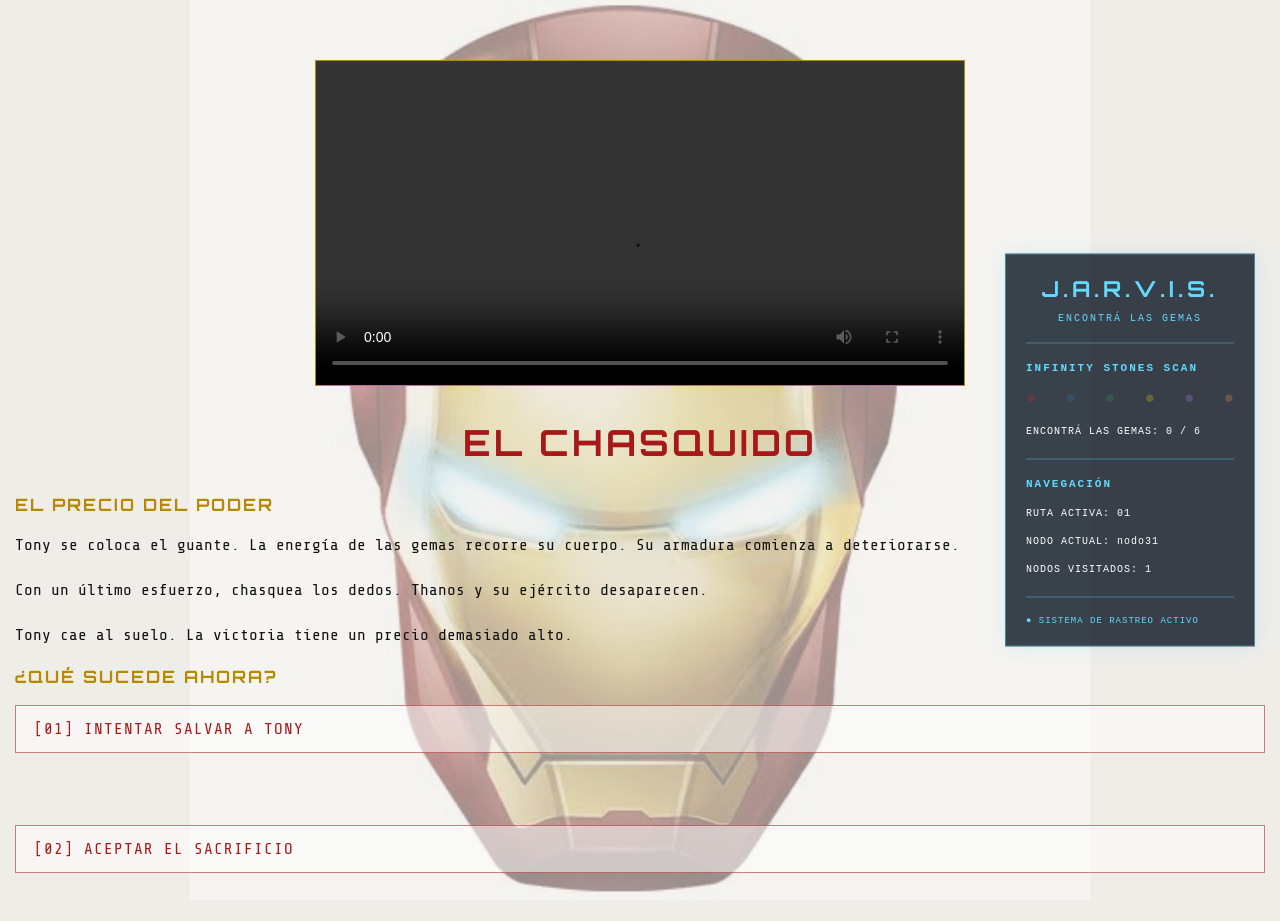
==== nodo31.html @ e6b8bc75 "Update nodo31.html" ====
<!DOCTYPE html>
<html lang="es">
<head>
  <meta charset="UTF-8">
  <meta name="viewport" content="width=device-width, initial-scale=1.0">
  <title>El Chasquido</title>
  <link rel="stylesheet" href="style.css">
</head>

<body>
<video controls class="video-narrativo">
    <source src="el-sacrificio.mp4" type="video/mp4">
</video>
  <h1>EL CHASQUIDO</h1>

  <h2>El precio del poder</h2>

  <p>
    Tony se coloca el guante. La energía de las gemas
    recorre su cuerpo. Su armadura comienza a deteriorarse.
  </p>

  <p>
    Con un último esfuerzo, chasquea los dedos.
    Thanos y su ejército desaparecen.
  </p>

  <p>
    Tony cae al suelo. La victoria tiene un precio demasiado alto.
  </p>
  
  <h2>¿Qué sucede ahora?</h2>
  <a href="nodo41.html">[01] Intentar salvar a Tony</a>

<br><br>

<a href="nodo51.html">[02] Aceptar el sacrificio</a>
<script src="interacciones.js"></script>
</body>
</html>
---- style.css ----
@import url('https://fonts.googleapis.com/css2?family=Orbitron:wght@400;500;600;700&family=Share+Tech+Mono&display=swap');

* {
  box-sizing: border-box;
}

body {
  margin: 0;
  min-height: 100vh;
  padding: 30px 15px;

  font-family: 'Share Tech Mono', monospace;
  color: #111111;
  background-color: #efede8;

  /* Máscara de Iron Man como fondo */
  background-image:
    linear-gradient(
      rgba(239, 237, 232, 0.60),
      rgba(239, 237, 232, 0.60)
    ),
    url("assets/mascara-fondo.png");

  background-position: center;
  background-size: cover;
  background-attachment: fixed;

  /* Cursor personalizado */
  cursor: url("assets/cursor-ironman.png") 16 16, auto;
}

/* Panel principal J.A.R.V.I.S. */

main {
  position: relative;
  max-width: 900px;
  width: 92%;
  margin: 40px auto;
  padding: 45px;

  background: rgba(255, 255, 255, 0.78);

  border: 1px solid rgba(167, 25, 25, 0.45);

  box-shadow:
    0 0 25px rgba(167, 25, 25, 0.08),
    inset 0 0 20px rgba(181, 138, 0, 0.04);
}

/* Línea superior del sistema */

.system-status {
  display: flex;
  justify-content: space-between;
  flex-wrap: wrap;
  gap: 12px;

  padding-bottom: 12px;
  border-bottom: 1px solid #c7b8a2;

  font-size: 10px;
  letter-spacing: 2px;
  color: #a71919;
}

/* Títulos */

h1 {
  font-family: 'Orbitron', sans-serif;
  color: #a71919;

  text-align: center;
  text-transform: uppercase;
  letter-spacing: 3px;

  font-size: clamp(22px, 4vw, 36px);
  line-height: 1.5;
}

/* Subtítulos */

h2 {
  font-family: 'Orbitron', sans-serif;
  color: #b58a00;

  text-transform: uppercase;
  letter-spacing: 2px;
  font-size: 17px;
}

/* Texto narrativo */

p {
  color: #111111;
  font-size: 16px;
  line-height: 1.8;
}

/* Gemas del Infinito */

.gemas {
  display: flex;
  justify-content: center;
  align-items: center;
  gap: 14px;

  margin: 20px 0 35px;
}

.gema {
  width: 12px;
  height: 12px;
  padding: 0;

  border: none;
  border-radius: 50%;

  cursor: pointer;
  box-shadow: 0 0 7px currentColor;

  transition: transform 0.3s ease;
}

.gema:hover {
  transform: scale(1.5);
}

.espacio {
  background: #4c7cff;
  color: #4c7cff;
}

.mind {
  background: #f4d400;
  color: #f4d400;
}

.reality {
  background: #e32636;
  color: #e32636;
}

.power {
  background: #8b35d1;
  color: #8b35d1;
}

.time {
  background: #20a64a;
  color: #20a64a;
}

.soul {
  background: #ff8c20;
  color: #ff8c20;
}

/* Enlaces de navegación */

a {
  display: block;
  margin: 18px 0;
  padding: 14px 18px;

  font-family: 'Share Tech Mono', monospace;
  color: #a71919;

  text-decoration: none;
  text-transform: uppercase;
  letter-spacing: 1px;

  border: 1px solid rgba(167, 25, 25, 0.55);
  background: rgba(255, 255, 255, 0.5);

  transition: all 0.3s ease;
}

a:hover {
  color: #ffffff;
  background: #a71919;

  box-shadow: 0 0 12px rgba(167, 25, 25, 0.4);
}

/* Videos */

video {
  display: block;
  width: 100%;
  max-width: 650px;

  margin: 30px auto;

  border: 1px solid #b58a00;
}

/* Footer */

footer {
  margin-top: 40px;
  padding-top: 15px;

  display: flex;
  justify-content: space-between;
  flex-wrap: wrap;
  gap: 12px;

  border-top: 1px solid #c7b8a2;

  font-size: 10px;
  letter-spacing: 2px;
  color: #a71919;
}

/* Adaptación para celulares */

@media (max-width: 600px) {
  main {
    padding: 25px 18px;
  }

  .gemas {
    gap: 10px;
  }

  .system-status,
  footer {
    font-size: 8px;
  }
}

/* Navegación entre pantallas */

.node {
  display: none;
}

.node.active {
  display: block;
}

/* CAMINO ROJO — Tony */
body.camino-rojo h1 {
  color: #D62839;
  text-shadow: 0 0 12px rgba(214, 40, 57, 0.35);
}

/* CAMINO AZUL — Thor */
body.camino-azul h1 {
  color: #3674C5;
  text-shadow: 0 0 12px rgba(54, 116, 197, 0.35);
}

/* CAMINO VERDE — Avengers */
body.camino-verde h1 {
  color: #4B9B58;
  text-shadow: 0 0 12px rgba(75, 155, 88, 0.35);
}

/* CAMINO ROJO — Tony */
body.camino-rojo a {
  border: 1px solid #D62839;
  box-shadow: 0 0 8px rgba(214, 40, 57, 0.25);
}

/* CAMINO AZUL — Thor */
body.camino-azul a {
  border: 1px solid #3674C5;
  box-shadow: 0 0 8px rgba(54, 116, 197, 0.25);
}

/* CAMINO VERDE — Avengers */
body.camino-verde a {
  border: 1px solid #4B9B58;
  box-shadow: 0 0 8px rgba(75, 155, 88, 0.25);
}

/* FONDO: MASCARA */

body {
    position: relative;
    isolation: isolate;
}

body::before {
    content: "";
    position: fixed;
    inset: 0;

    background-image: url("fondo.jpg");
    background-repeat: no-repeat;
    background-position: center;
    background-size: contain;

    opacity: 0.4;
    pointer-events: none;
    z-index: -1;
}

/* MASCARA AL HACER CLICK */

.mascara-click {
    position: fixed;
    width: 65px;
    height: 65px;

    background-image: url("mouse.jpg");
    background-size: contain;
    background-repeat: no-repeat;
    background-position: center;

    pointer-events: none;
    z-index: 9999;

    transform: translate(-50%, -50%);
    animation: aparecerMascara 0.5s ease-out forwards;
}

@keyframes aparecerMascara {
    0% {
        opacity: 1;
        transform: translate(-50%, -50%) scale(0.5);
    }

    100% {
        opacity: 0;
        transform: translate(-50%, -50%) scale(1.4);
    }
}

/* =================================
   INTERFAZ J.A.R.V.I.S.
================================= */

#jarvis-panel {
    position: fixed;
    top: 50%;
    right: 25px;
    transform: translateY(-50%);

    width: 250px;
    padding: 20px;

    background: rgba(4, 15, 28, 0.78);
    border: 1px solid rgba(98, 217, 255, 0.45);

    color: #62D9FF;
    font-family: monospace;

    box-shadow: 0 0 20px rgba(0, 180, 255, 0.12);

    z-index: 10;
}

.jarvis-header {
    text-align: center;
}

.jarvis-header h2 {
    color: #62D9FF;
    font-size: 22px;
    letter-spacing: 4px;
    margin: 0 0 8px;
}

.jarvis-status {
    font-size: 10px;
    letter-spacing: 2px;
}

.jarvis-line {
    height: 1px;
    background: rgba(98, 217, 255, 0.4);
    margin: 18px 0;
}

.jarvis-section h3 {
    font-size: 11px;
    letter-spacing: 2px;
    margin-bottom: 15px;
}

.jarvis-section p {
    font-size: 10px;
    letter-spacing: 1px;
    margin: 10px 0;
}

.jarvis-gemas {
    display: flex;
    justify-content: space-between;
    margin: 15px 0;
}

.gema-indicador {
    font-size: 17px;
    opacity: 0.35;
}

.gema-indicador.roja {
    color: #D62839;
}

.gema-indicador.azul {
    color: #2786D1;
}

.gema-indicador.verde {
    color: #2E9D59;
}

.gema-indicador.amarilla {
    color: #FFD700;
}

.gema-indicador.violeta {
    color: #B48CFF;
}

.gema-indicador.naranja {
    color: #FF9E53;
}

.jarvis-footer {
    font-size: 9px;
    letter-spacing: 1px;
}

.jarvis-pulso {
    animation: pulsoJarvis 1.5s infinite;
}

@keyframes pulsoJarvis {
    0%, 100% {
        opacity: 1;
    }

    50% {
        opacity: 0.2;
    }
}

/* ADAPTACION A CELULAR */

@media (max-width: 850px) {

    #jarvis-panel {
        position: relative;
        top: auto;
        right: auto;
        transform: none;

        width: auto;
        max-width: 400px;

        margin: 35px auto;
    }

}

/* =================================
   GEMAS ESCONDIDAS
================================= */

.gema-escondida {
    position: fixed;
    width: 28px;
    height: 28px;

    border: none;
    background: transparent;

    font-size: 25px;
    cursor: pointer;

    opacity: 0.55;
    transition: opacity 0.3s ease, transform 0.3s ease;

    z-index: 20;

    animation: brilloGema 2s infinite;
}

.gema-escondida:hover {
    opacity: 1;
    transform: scale(1.4);
}

.gema-escondida.roja {
    color: #D62839;
}

.gema-escondida.azul {
    color: #2786D1;
}

.gema-escondida.verde {
    color: #2E9D59;
}

.gema-escondida.amarilla {
    color: #FFD700;
}

.gema-escondida.violeta {
    color: #B48CFF;
}

.gema-escondida.naranja {
    color: #FF9E53;
}

@keyframes brilloGema {
    0%, 100% {
        filter: drop-shadow(0 0 2px currentColor);
    }

    50% {
        filter: drop-shadow(0 0 9px currentColor);
    }
}

/* =================================
   EXPLOSION AL ENCONTRAR UNA GEMA
================================= */

.explosion-gema {
    position: fixed;

    width: 45px;
    height: 45px;

    pointer-events: none;
    z-index: 9999;

    border-radius: 50%;

    background: conic-gradient(
        #D62839,
        #FF9E53,
        #FFD700,
        #2E9D59,
        #2786D1,
        #B48CFF,
        #D62839
    );

    animation: explosionEnergia 0.7s ease-out forwards;
}

@keyframes explosionEnergia {

    0% {
        opacity: 1;
        transform: scale(0.2);
    }

    50% {
        opacity: 1;
        transform: scale(1.5);
    }

    100% {
        opacity: 0;
        transform: scale(3);
    }

}
.jarvis-section p {
    color: #FFFFFF !important;
}
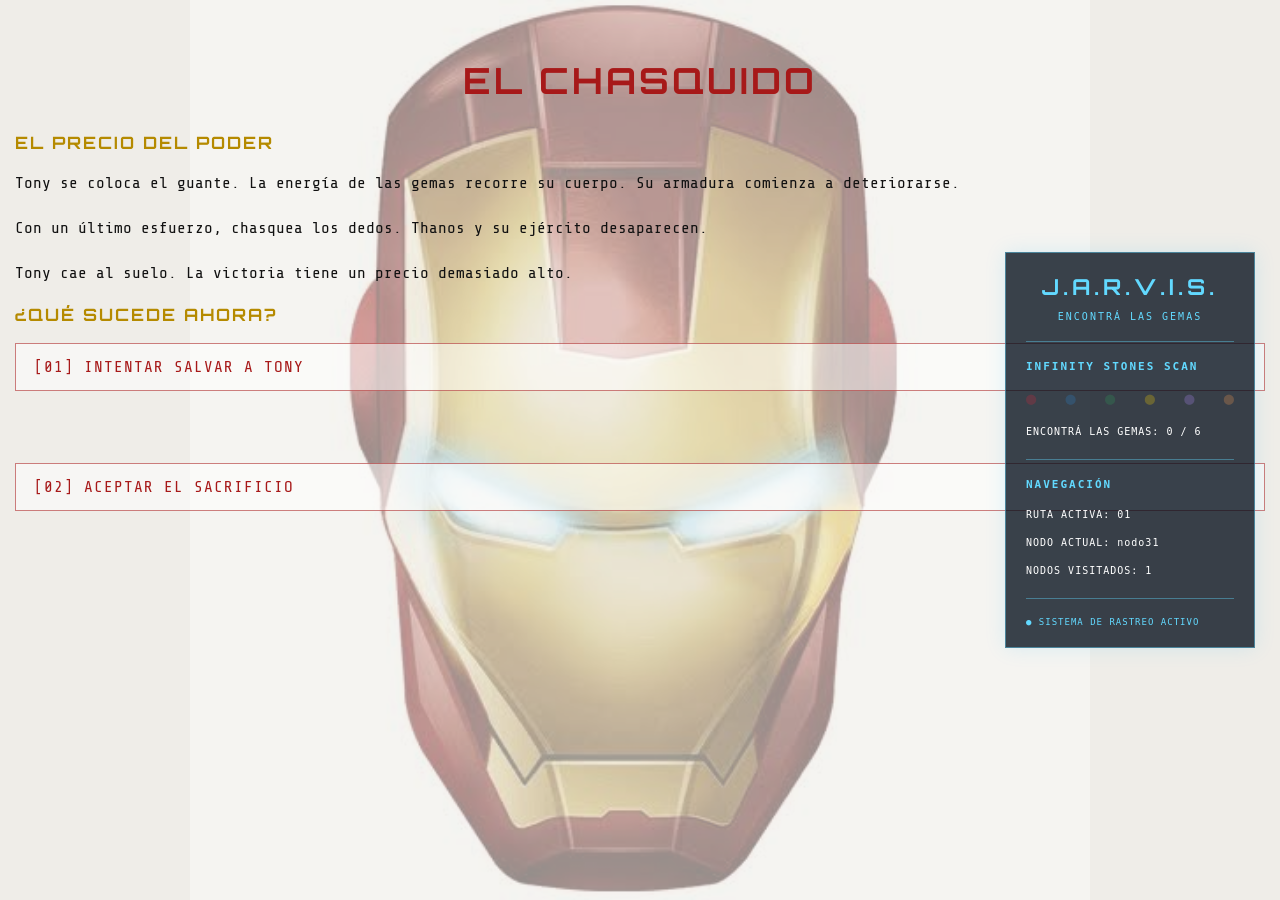
==== commit df0614c5: "Update nodo31.html" ====
--- a/nodo31.html
+++ b/nodo31.html
@@ -8,9 +8,6 @@
 </head>
 
 <body>
-<video controls class="video-narrativo">
-    <source src="el-sacrificio.mp4" type="video/mp4">
-</video>
   <h1>EL CHASQUIDO</h1>
 
   <h2>El precio del poder</h2>
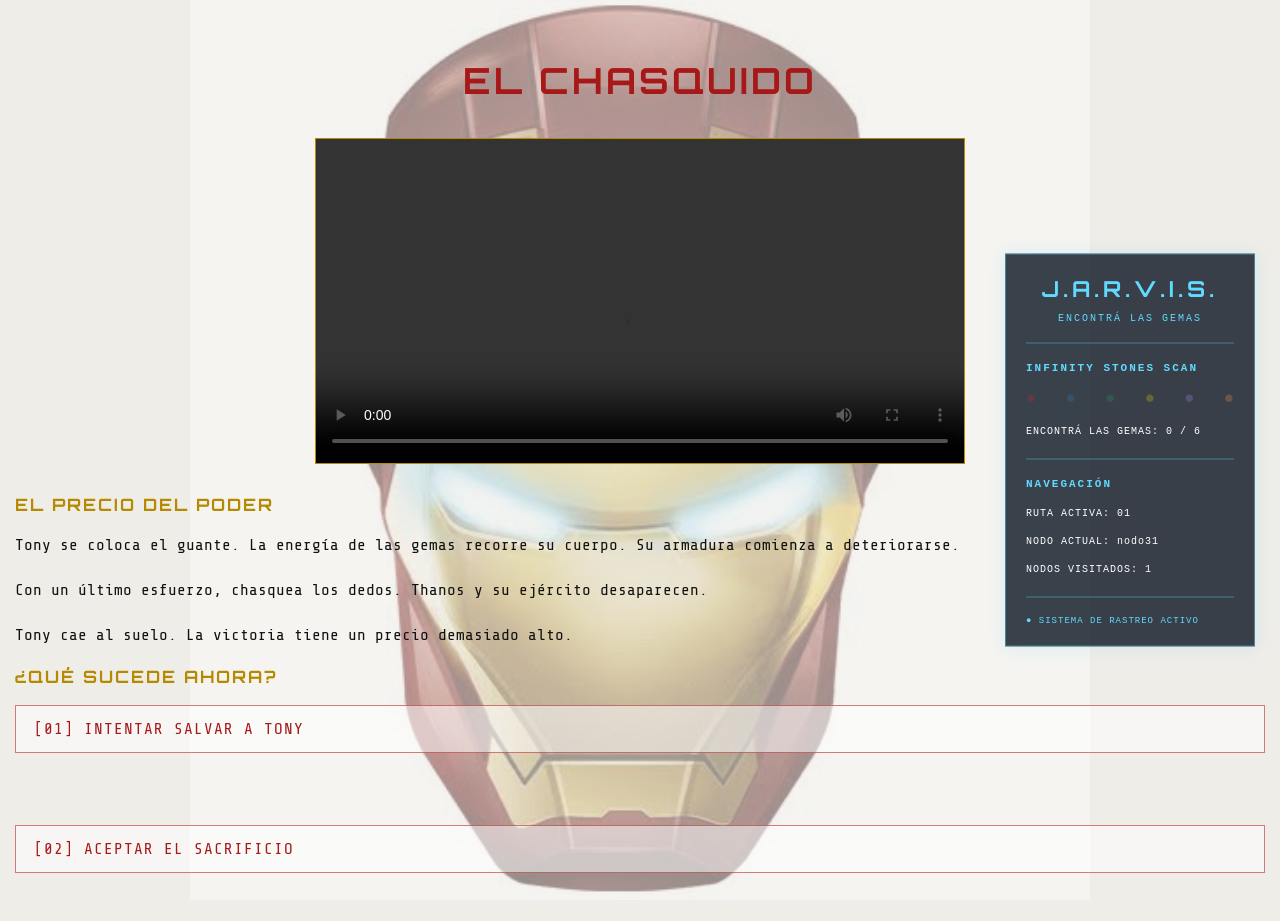
==== commit 7b4c1939: "Update nodo31.html" ====
--- a/nodo31.html
+++ b/nodo31.html
@@ -9,6 +9,10 @@
 
 <body>
   <h1>EL CHASQUIDO</h1>
+  <video controls class="video-narrativo">
+    <source src="el-sacrificio.mp4" type="video/mp4">
+    Tu navegador no puede reproducir este video.
+</video>
 
   <h2>El precio del poder</h2>
 
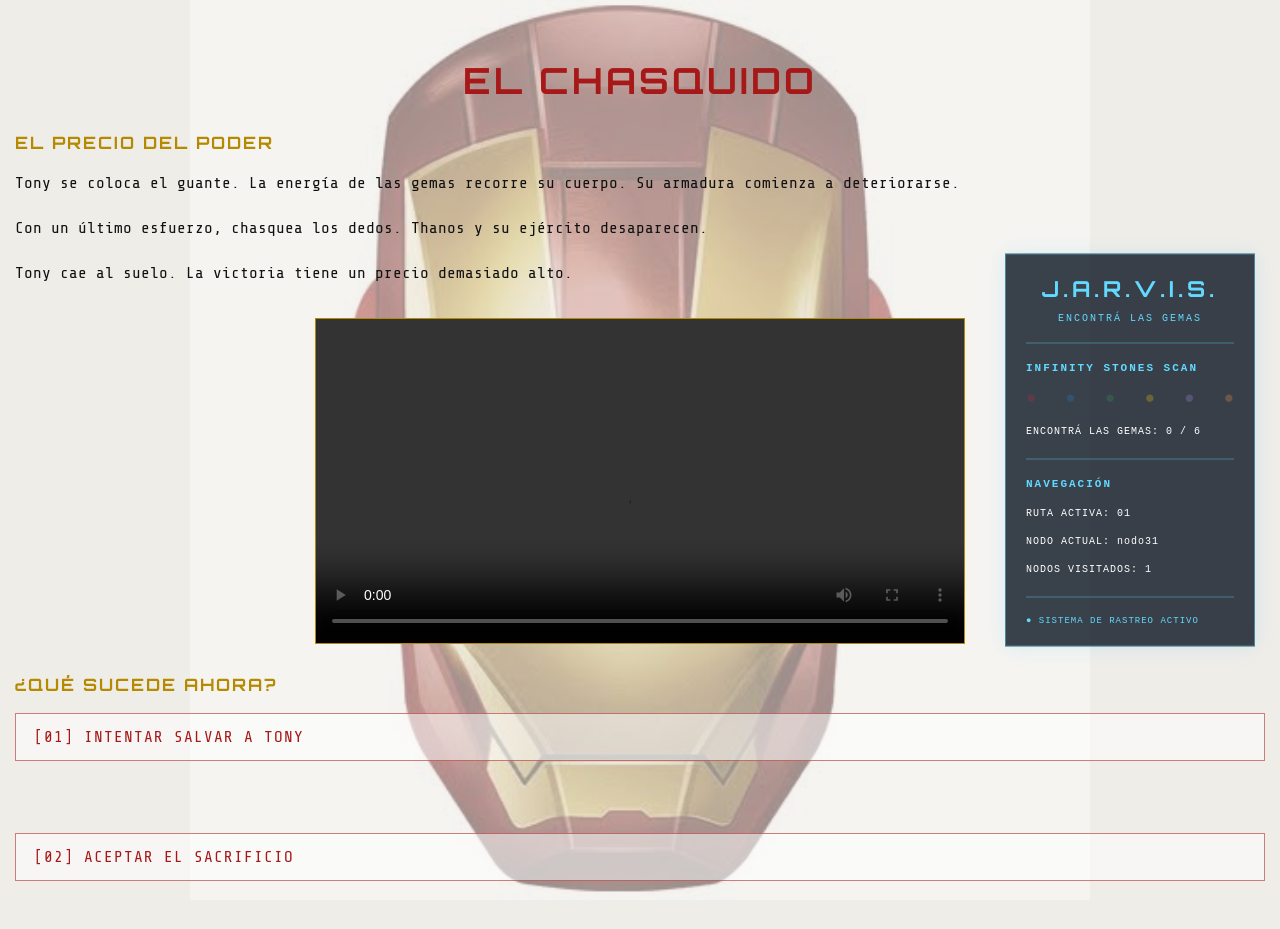
==== commit bc899e2b: "Update nodo31.html" ====
--- a/nodo31.html
+++ b/nodo31.html
@@ -9,10 +9,6 @@
 
 <body>
   <h1>EL CHASQUIDO</h1>
-  <video controls class="video-narrativo">
-    <source src="el-sacrificio.mp4" type="video/mp4">
-    Tu navegador no puede reproducir este video.
-</video>
 
   <h2>El precio del poder</h2>
 
@@ -29,6 +25,10 @@
   <p>
     Tony cae al suelo. La victoria tiene un precio demasiado alto.
   </p>
+  <video controls class="video-narrativo">
+    <source src="el-sacrificio.mp4" type="video/mp4">
+    Tu navegador no puede reproducir este video.
+</video>
   
   <h2>¿Qué sucede ahora?</h2>
   <a href="nodo41.html">[01] Intentar salvar a Tony</a>
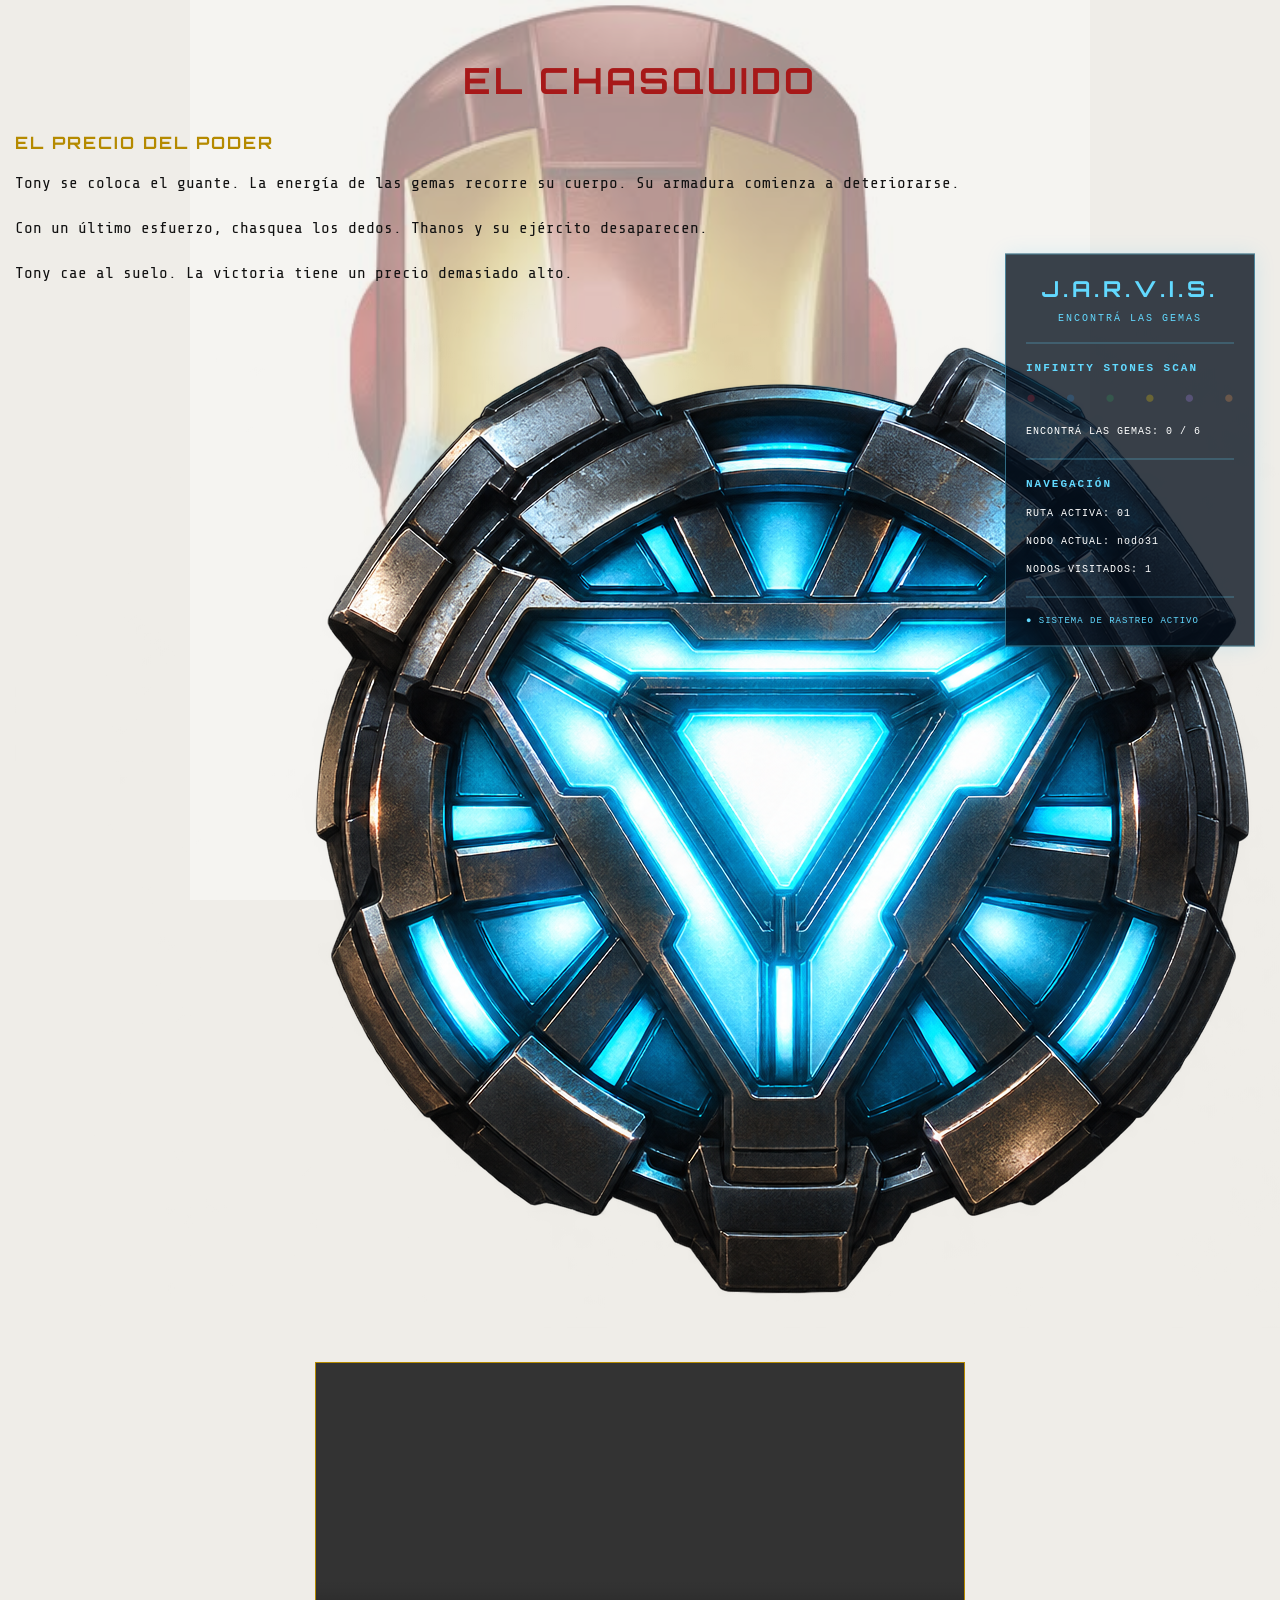
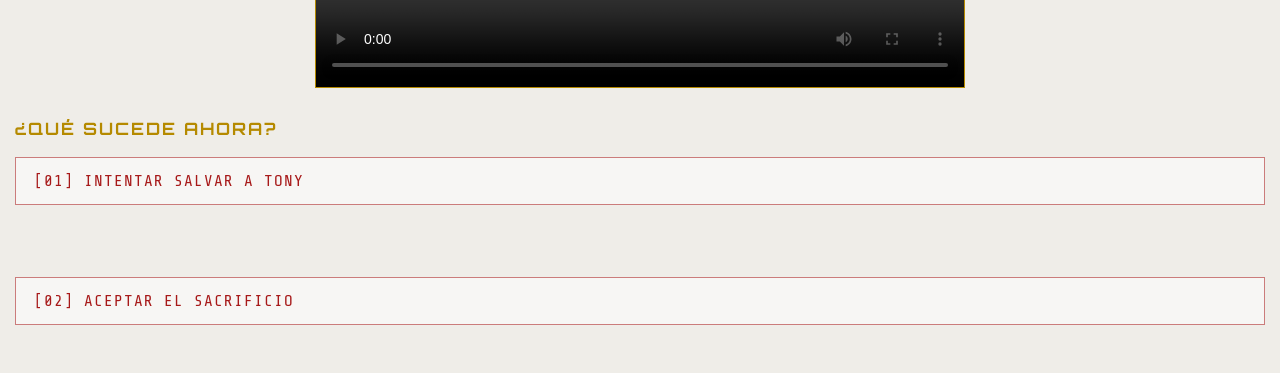
==== commit 79122729: "Update nodo31.html" ====
--- a/nodo31.html
+++ b/nodo31.html
@@ -25,10 +25,20 @@
   <p>
     Tony cae al suelo. La victoria tiene un precio demasiado alto.
   </p>
-  <video controls class="video-narrativo">
-    <source src="el-sacrificio.mp4" type="video/mp4">
-    Tu navegador no puede reproducir este video.
-</video>
+  <div class="mensaje-toni">
+
+    <img src="reproductor.png"
+         alt="Reactor de Toni"
+         class="casco-toni"
+         onclick="activarMensajeToni()">
+
+    <div id="holograma-toni" class="holograma-toni">
+        <video id="video-toni" controls>
+            <source src="el-sacrificio.mp4" type="video/mp4">
+        </video>
+    </div>
+
+</div>
   
   <h2>¿Qué sucede ahora?</h2>
   <a href="nodo41.html">[01] Intentar salvar a Tony</a>
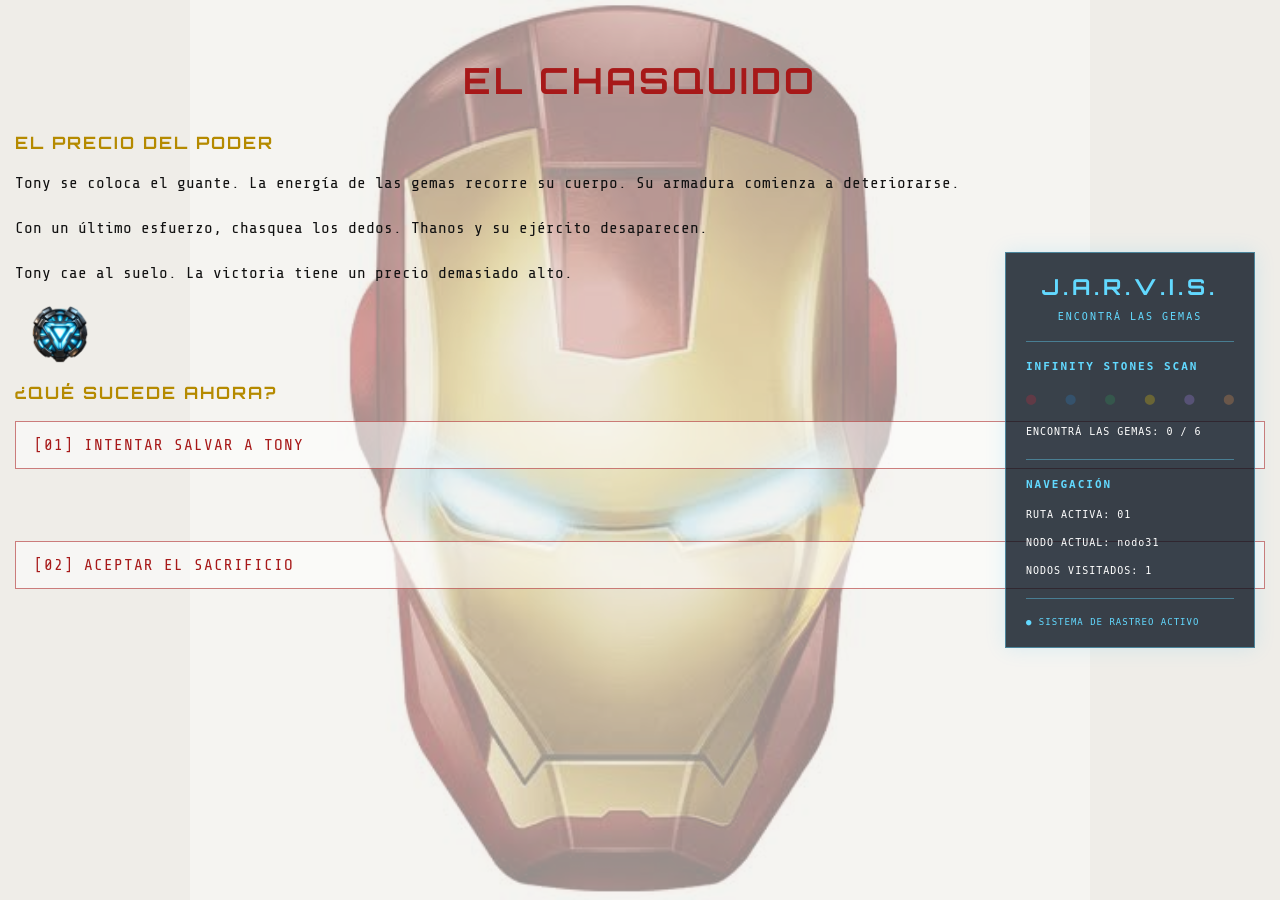
==== commit cf114c26: "Update nodo31.html" ====
--- a/nodo31.html
+++ b/nodo31.html
@@ -26,7 +26,6 @@
     Tony cae al suelo. La victoria tiene un precio demasiado alto.
   </p>
   <div class="mensaje-toni">
-
     <img src="reproductor.png"
          alt="Reactor de Toni"
          class="casco-toni"
@@ -37,7 +36,6 @@
             <source src="el-sacrificio.mp4" type="video/mp4">
         </video>
     </div>
-
 </div>
   
   <h2>¿Qué sucede ahora?</h2>
--- a/style.css
+++ b/style.css
@@ -570,3 +570,34 @@
 .jarvis-section p {
     color: #FFFFFF !important;
 }
+img[src="reproductor.png"] {
+    width: 90px !important;
+    height: auto !important;
+    max-width: 120px !important;
+    object-fit: contain;
+    cursor: pointer;
+}
+.mensaje-toni {
+    .mensaje-toni {
+    position: relative;
+    display: flex;
+    align-items: center;
+    justify-content: flex-start;
+    gap: 15px;
+    margin: 30px 0;
+}
+}
+.holograma-toni {
+    display: none;
+    position: absolute;
+    left: 130px;
+    top: -80px;
+    z-index: 10;
+    width: 450px;
+    max-width: 70vw;
+    border: 1px solid #00FFFF;
+    box-shadow: 0 0 15px #00FFFF,
+                0 0 35px rgba(0, 255, 255, 0.5);
+    background: rgba(0, 20, 40, 0.8);
+    animation: aparecerHolograma 0.6s ease;
+}
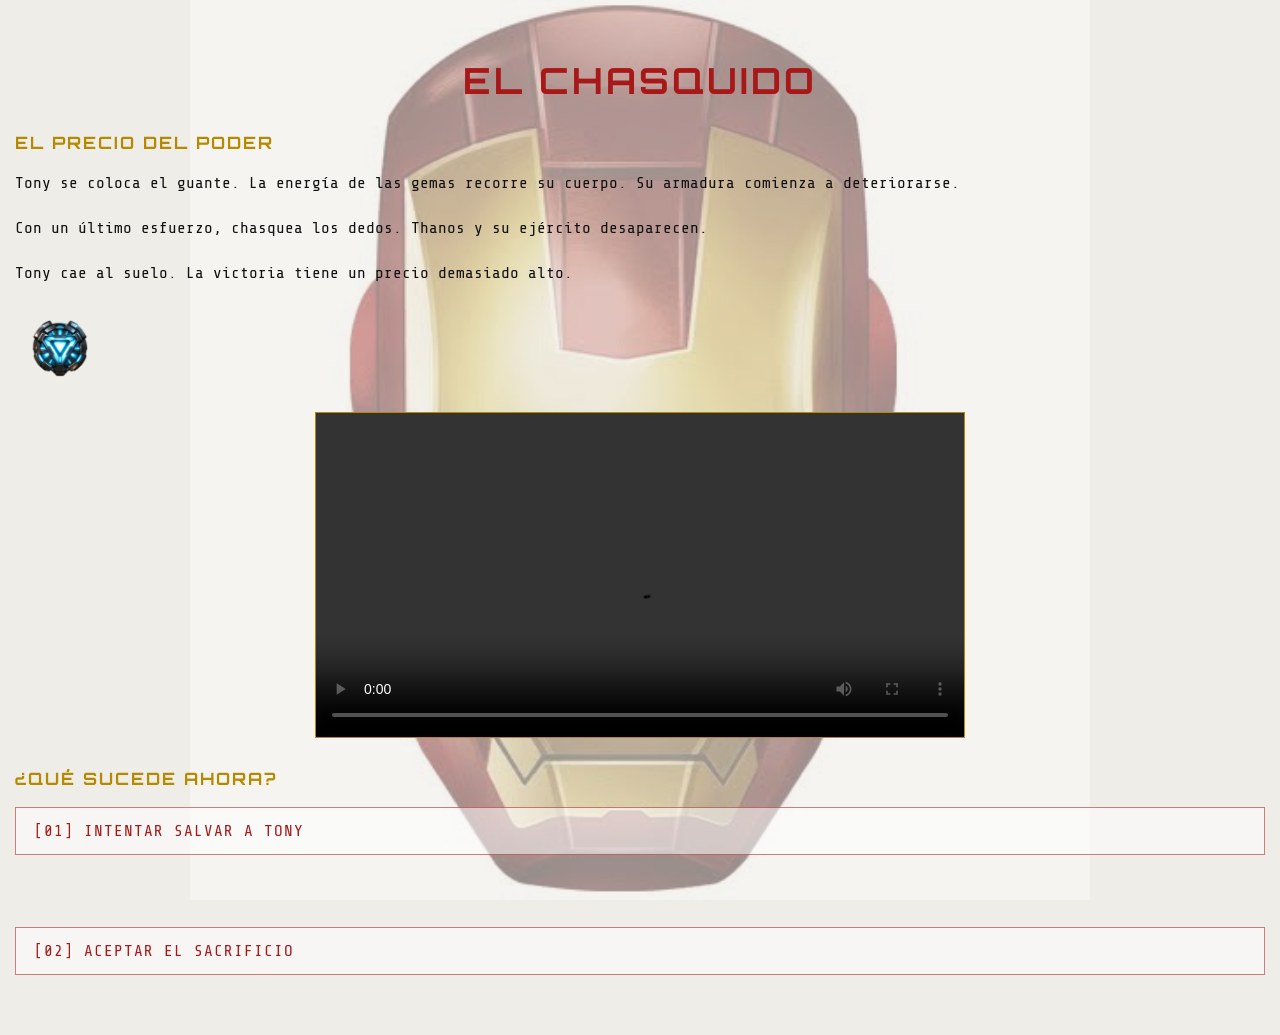
==== commit 840fde94: "Update nodo31.html" ====
--- a/nodo31.html
+++ b/nodo31.html
@@ -31,11 +31,10 @@
          class="casco-toni"
          onclick="activarMensajeToni()">
 
-    <div id="holograma-toni" class="holograma-toni">
-        <video id="video-toni" controls>
-            <source src="el-sacrificio.mp4" type="video/mp4">
-        </video>
-    </div>
+    <div class="video-proyeccion">
+    <video controls autoplay>
+        <source src="el-sacrificio.mp4" type="video/mp4">
+    </video>
 </div>
   
   <h2>¿Qué sucede ahora?</h2>
--- a/style.css
+++ b/style.css
@@ -578,20 +578,27 @@
     cursor: pointer;
 }
 .mensaje-toni {
-    .mensaje-toni {
     position: relative;
-    display: flex;
-    align-items: center;
-    justify-content: flex-start;
-    gap: 15px;
+    display: block;
     margin: 30px 0;
-}
-}
+    min-height: 120px;
+}
+
+img[src="reproductor.png"] {
+    width: 90px !important;
+    height: auto !important;
+    max-width: 120px !important;
+    object-fit: contain;
+    cursor: pointer;
+    position: relative;
+    z-index: 20;
+}
+
 .holograma-toni {
     display: none;
     position: absolute;
-    left: 130px;
-    top: -80px;
+    left: 150px;
+    top: -50px;
     z-index: 10;
     width: 450px;
     max-width: 70vw;
@@ -599,5 +606,16 @@
     box-shadow: 0 0 15px #00FFFF,
                 0 0 35px rgba(0, 255, 255, 0.5);
     background: rgba(0, 20, 40, 0.8);
-    animation: aparecerHolograma 0.6s ease;
-}
+}
+
+.holograma-toni video {
+    width: 100%;
+    display: block;
+}
+.panel-jarvis {
+    position: fixed !important;
+    right: 20px !important;
+    top: 50% !important;
+    transform: translateY(-50%) !important;
+    z-index: 100 !important;
+}
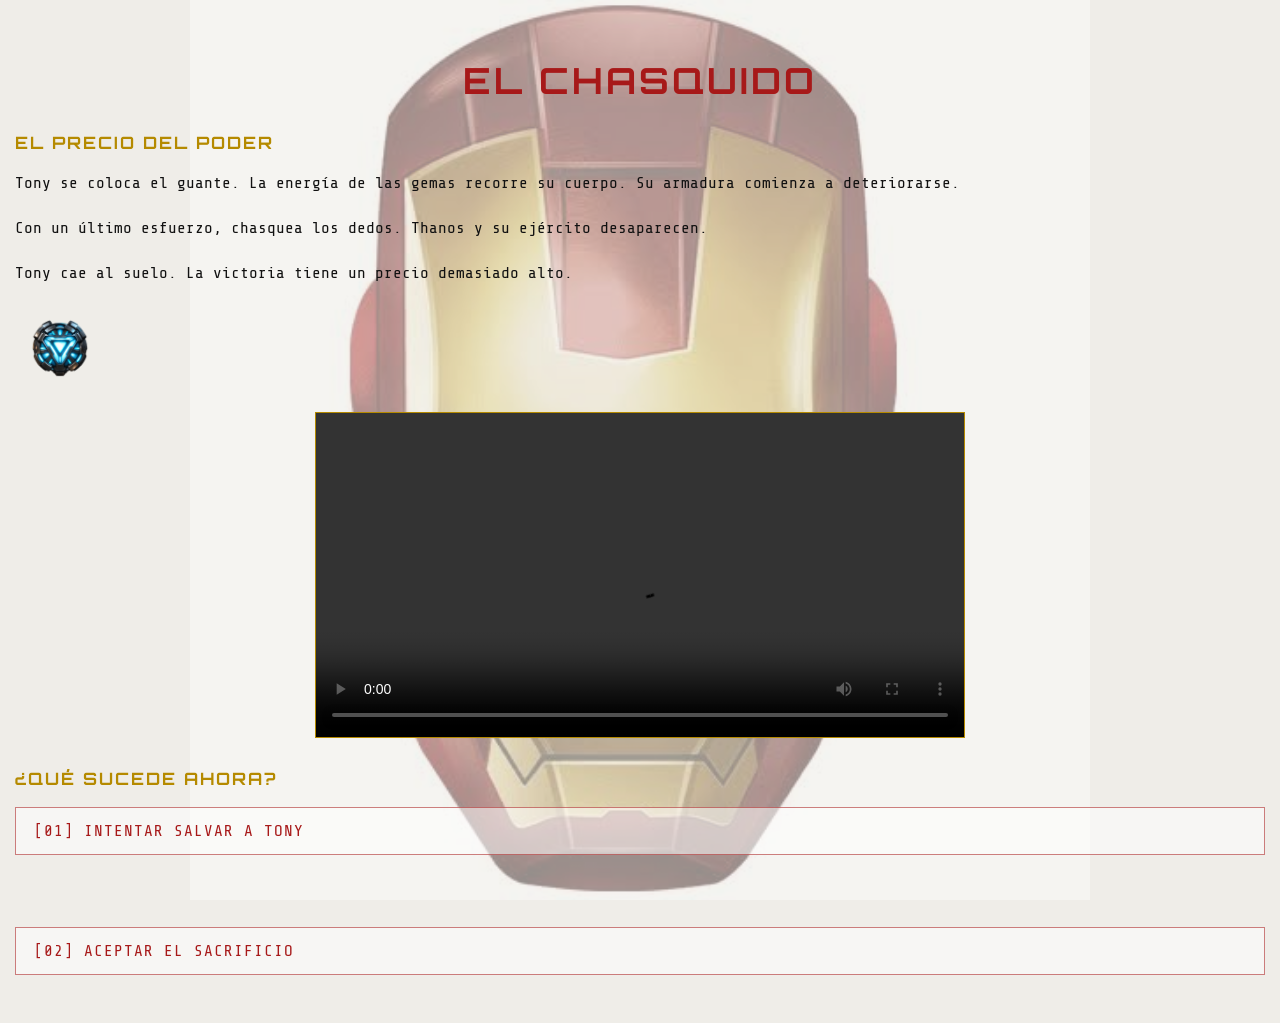
==== commit 633288ee: "Update nodo31.html" ====
--- a/nodo31.html
+++ b/nodo31.html
@@ -36,6 +36,7 @@
         <source src="el-sacrificio.mp4" type="video/mp4">
     </video>
 </div>
+  </div>
   
   <h2>¿Qué sucede ahora?</h2>
   <a href="nodo41.html">[01] Intentar salvar a Tony</a>
